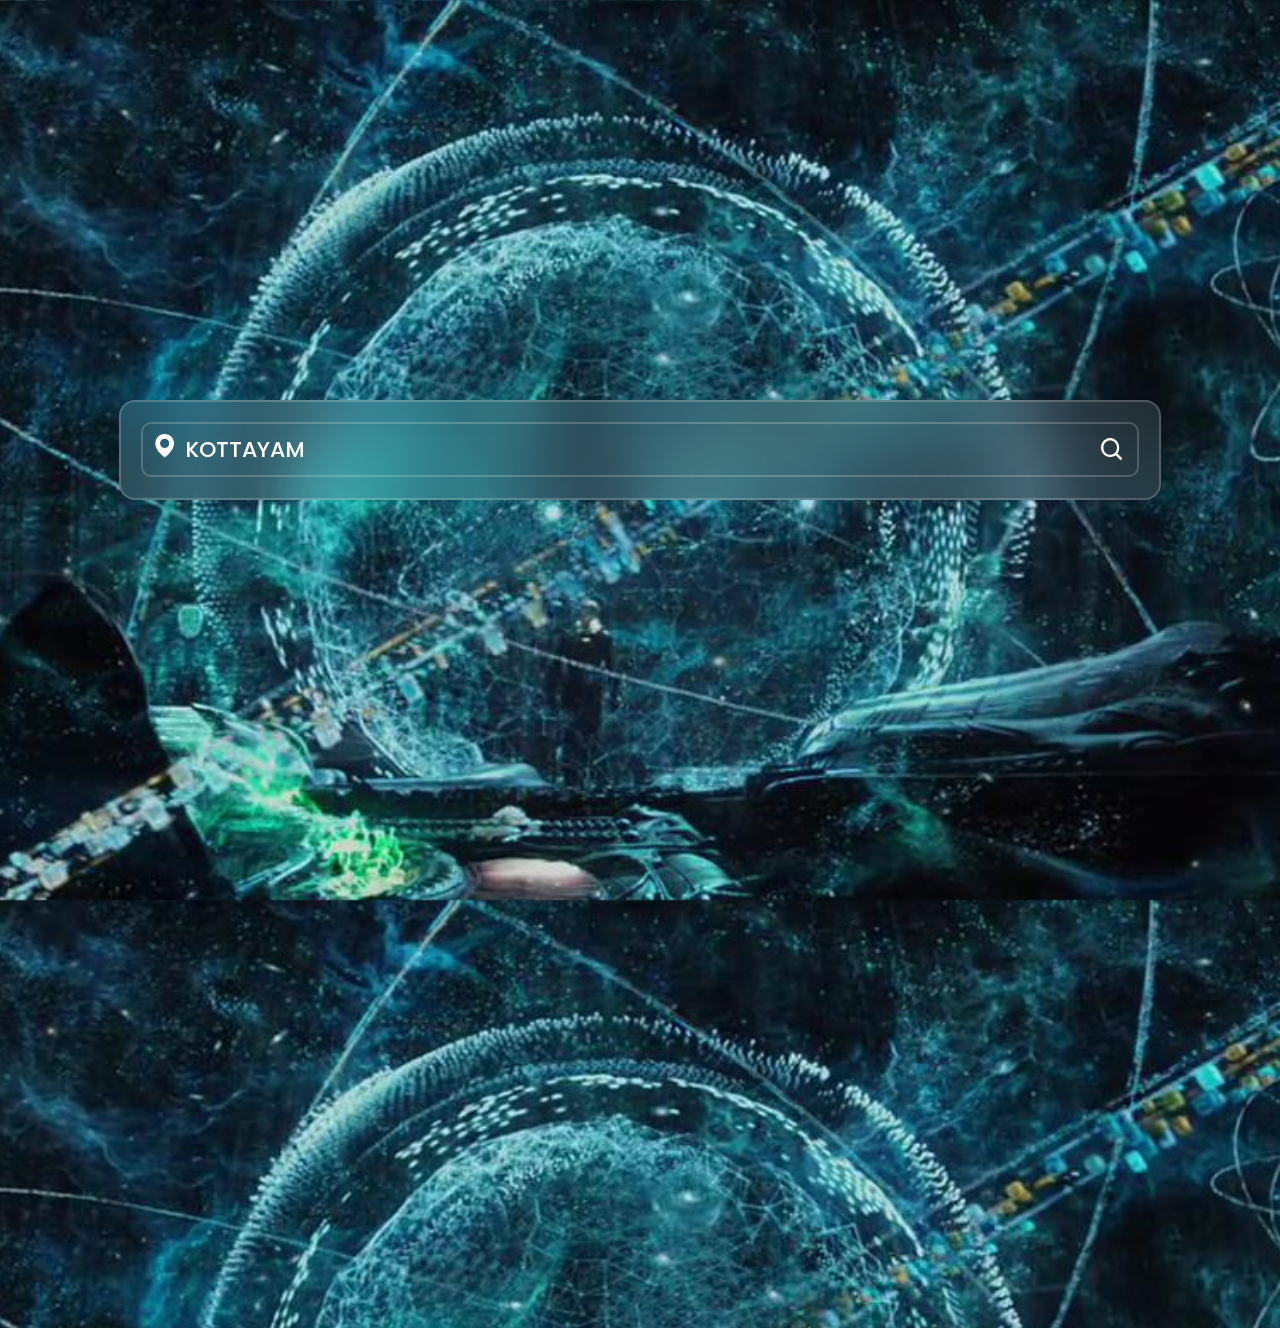
==== index.html @ 90023294 "Edit .gitignore" ====
<!DOCTYPE html>
<html lang="en">
  <head>
    <meta charset="UTF-8" />
    <meta name="viewport" content="width=device-width, initial-scale=1.0" />
    <title>Weather App</title>

    <link
      href="https://unpkg.com/boxicons@2.1.4/css/boxicons.min.css"
      rel="stylesheet"
    />

    <!-- Google Font -->
    <link
      href="https://fonts.googleapis.com/css2?family=Poppins:ital,wght@0,100;0,200;0,300;0,400;0,500;0,600;0,700;0,800;0,900;1,100;1,200;1,300;1,400;1,500;1,600;1,700;1,800;1,900&display=swap"
      rel="stylesheet"
    />

    <!-- Bootstrap -->
    <link href="https://cdn.jsdelivr.net/npm/bootstrap@5.3.3/dist/css/bootstrap.min.css" rel="stylesheet" integrity="sha384-QWTKZyjpPEjISv5WaRU9OFeRpok6YctnYmDr5pNlyT2bRjXh0JMhjY6hW+ALEwIH" crossorigin="anonymous">

    <!-- My CSS -->
    <link rel="stylesheet" href="./public/styles/style.css" />
  </head>
  <body>

    <div class="container-fluid">
      
      <div class="row">
        <div class="col-sm-0 col-md-1 col-lg-1 col-xl-1"></div>
        <div class="col-sm-12 col-md-10 col-lg-10 col-xl-10 d-flex flex-column justify-content-start align-items-center">
          <div class="app-container">
            <div class="search-box d-flex align-items-center">
              <i class="bx bxs-map"></i>
              <input id="city-name-in" type="text" value="Kottayam" placeholder="Enter a Location" />
              <button class="bx bx-search"></button>
            </div>
      
            <p class="city-hide">city-hide</p>
            
            <div class="weather-box">
              <div class="box">
                <div class="info-weather d-flex justify-content-center align-items-center">
                  <div class="weather d-flex flex-column align-items-center">
                    <div class="city" id="city_name">Kottayam,IN</div>
                    <img src="./public/images/cloud.png" />
                    <p class="temperature">0<span>°C</span></p>
                    <p class="description">Broken Clouds</p>
                  </div>
                </div>
              </div>
            </div>

            <div class="text-center date" id="formatted-date">8/5/1993
            </div>

      <div class="text-center time"><span id="today">SUNDAY</span> <span id="clock">11 : 11 : 11 AM</span>
      </div>

            <div class="weather-details d-flex flex-wrap justify-content-center align-items-center
            ">
              <div class="pressure d-flex justify-content-center align-items-center">
                <img src="./public/images/pressure.png" alt="">
                <div class="text">
                    <div class="info-pressure">
                        <span>0%</span>
                    </div>
                    <p>Pressure</p>
                </div>
              </div>

              <div class="humidity d-flex justify-content-center align-items-center">
                  <img src="./public/images/humidity.png" alt="">
                  <div class="text">
                      <div class="info-humidity">
                          <span>0%</span>
                      </div>
                      <p>Humidity</p>
                  </div>
              </div>
      
              <div class="wind d-flex justify-content-center align-items-center">
                  <i class='bx bx-wind'></i>
                  <div class="text">
                      <div class="info-wind">
                          <span>0Km/h</span>
                      </div>
                      <p>Wind Speed</p>
                  </div>
              </div>
            </div>
      
          <div class="not-found">
              <div class="box">
                  <img src="./public/images/404.png">
                  <p>Oops! Location not found!</p>
              </div>
          </div>
          
          </div>
        </div>
        <div class="col-sm-0 col-md-1 col-lg-1 col-xl-1"></div>
      </div>

    </div>
    <script src="./public/scripts/app.js"></script>
  </body>
</html>
---- public/styles/style.css ----
/* @import url('https://fonts.googleapis.com/css2?family=Poppins:ital,wght@0,100;0,200;0,300;0,400;0,500;0,600;0,700;0,800;0,900;1,100;1,200;1,300;1,400;1,500;1,600;1,700;1,800;1,900&display=swap'); */

* {
  margin: 0;
  padding: 0;
  box-sizing: border-box;
  font-family: "Poppins", sans-serif;
}

body {
  display: flex;
  justify-content: center;
  align-items: center;
  min-height: 100vh;
  background-image: url("../images/background.jpg");
  background-size: cover;
  background-position: center;
  overflow-x: hidden;
}

.app-container {
  position: relative;
  /* width: 400px; */
  width: 100%;
  height: 100px;
  background: rgba(255, 255, 255, 0.1);
  backdrop-filter: blur(30px);
  border: 2px solid rgba(255, 255, 255, 0.2);
  border-radius: 16px;
  padding: 20px;
  margin: 40px 0px;
  color: #fff;
  transition: height 0.6s ease;
}

.search-box {
  position: relative;
  width: 100%;
  height: 55px;
  font-size: 22px;
  line-height: 0px;
  display: flex;
  align-items: center;
}

.search-box i {
  position: absolute;
  left: 10px;
  top: 10px;
  font-size: 28px;
  margin: 0;
}

.search-box input {
  position: absolute;
  width: 100%;
  height: 55px;
  background: transparent;
  border: 2px solid rgba(255, 255, 255, 0.2);
  outline: none;
  border-radius: 10px;
  font-size: 22px;
  color: #fff;
  font-weight: 500;
  text-transform: uppercase;
  padding: 0 48px 0 42px;
}

.search-box input::placeholder {
  color: #fff;
  text-transform: capitalize;
}

.search-box button {
  position: absolute;
  right: 0;
  /* top: 50%;
    transform: translateY(-50%); */
  width: 40px;
  height: 100%;
  background: transparent;
  border: none;
  outline: none;
  font-size: 28px;
  color: #fff;
  padding: 0 40px 0 5px;
  cursor: pointer;
}

.weather-box {
  text-align: center;
  margin: 40px 0;
}

.weather-box,
.weather-details,
.not-found {
  overflow: hidden;
  visibility: hidden;
}

.weather-box.active,
.weather-details.active,
.not-found.active {
  visibility: visible;
}

.weather-box .box,
.not-found .box {
  transform: translateY(-100%);
}

.weather-box.active .box,
.not-found.active .box {
  transform: translateY(0%);
  transition: transform 1s ease;
  transition-delay: 0.6s;
}

.weather-box .box .info-weather {
  transform: translateY(-120%);
}

.app-container.active .weather-box .box .info-weather,
.app-container.active .weather-details .pressure .info-pressure,
.app-container.active .weather-details .humidity .info-humidity,
.app-container.active .weather-details .wind .info-wind {
  transform: translateY(0%);
  transition: transform 1s ease;
}

.weather-box img {
  width: 60%;
}

.weather-box .temperature {
  position: relative;
  font-size: 64px;
  line-height: 1;
  font-weight: 700;
  margin: 20px 0 6px -30px;
}

.weather-box .temperature span {
  position: absolute;
  font-size: 24px;
  margin-left: 4px;
}

.weather-box .description,
.city, .date, .time {
  font-size: 22px;
  font-weight: 700;
  text-transform: capitalize;
}

.city, .time {
    margin: 20px 0px;
  }

 .date, .time {
    visibility: hidden;
  }

.weather-details {
  width: 100%;
  padding: 0 20px;
}

.weather-details .pressure img,
.weather-details .humidity img {
  width: 46px;
  height: 46px;
  color: white;
  margin-right: 10px;
}

.weather-details .pressure,
.weather-details .humidity,
.weather-details .wind {
  width: 200px;
  margin: 30px;
  transform: translateY(-100%);
}

.weather-details.active .pressure,
.weather-details.active .humidity,
.weather-details.active .wind {
  transform: translateY(0%);
  transition: transform 1s ease;
  transition-delay: 1.2s;
}

.weather-details .pressure .info-pressure,
.weather-details .humidity .info-humidity,
.weather-details .wind .info-wind {
  transform: translateY(-100%);
  overflow: hidden;
}

.weather-details i {
  font-size: 46px;
  margin-right: 10px;
}

.weather-details span {
  display: inline-block;
  font-size: 22px;
  font-weight: 500;
}

.weather-details p {
  font-size: 14px;
  font-weight: 500;
}

.not-found {
  position: absolute;
  top: 0;
  left: 0;
  width: 100%;
  text-align: center;
  margin-top: 110px;
}

.not-found img {
  width: 65%;
}

.not-found p {
  font-size: 22px;
  font-weight: 500;
  margin-top: 12px;
}

.city-hide {
  display: none;
}

#clone-info-weather {
  width: 100%;
}

#clone-info-weather,
#clone-info-pressure,
#clone-info-humidity,
#clone-info-wind {
  position: absolute;
  transform: translateY(-100%);
}

#clone-info-weather .weather {
  transform: translateY(120%);
  transition: transform 1s ease, opacity 0s;
  transition-delay: 0s, 2s;
}

.weather-box:not(.active) #clone-info-weather .weather {
  opacity: 0;
  transition-delay: 0s;
}

.active-clone#clone-info-weather .weather {
  transform: translateY(0%);
}

#clone-info-pressure span,
#clone-info-humidity span,
#clone-info-wind span {
  transform: translateY(100%);
  transition: transform 1s ease;
}

.active-clone#clone-info-pressure span,
.active-clone#clone-info-humidity span,
.active-clone#clone-info-wind span {
  transform: translateY(0%);
}

.weather-details .pressure > div > div:nth-child(1) > span,
.weather-details .humidity > div > div:nth-child(1) > span,
.weather-details .wind > div > div:nth-child(1) > span {
  visibility: hidden;
}
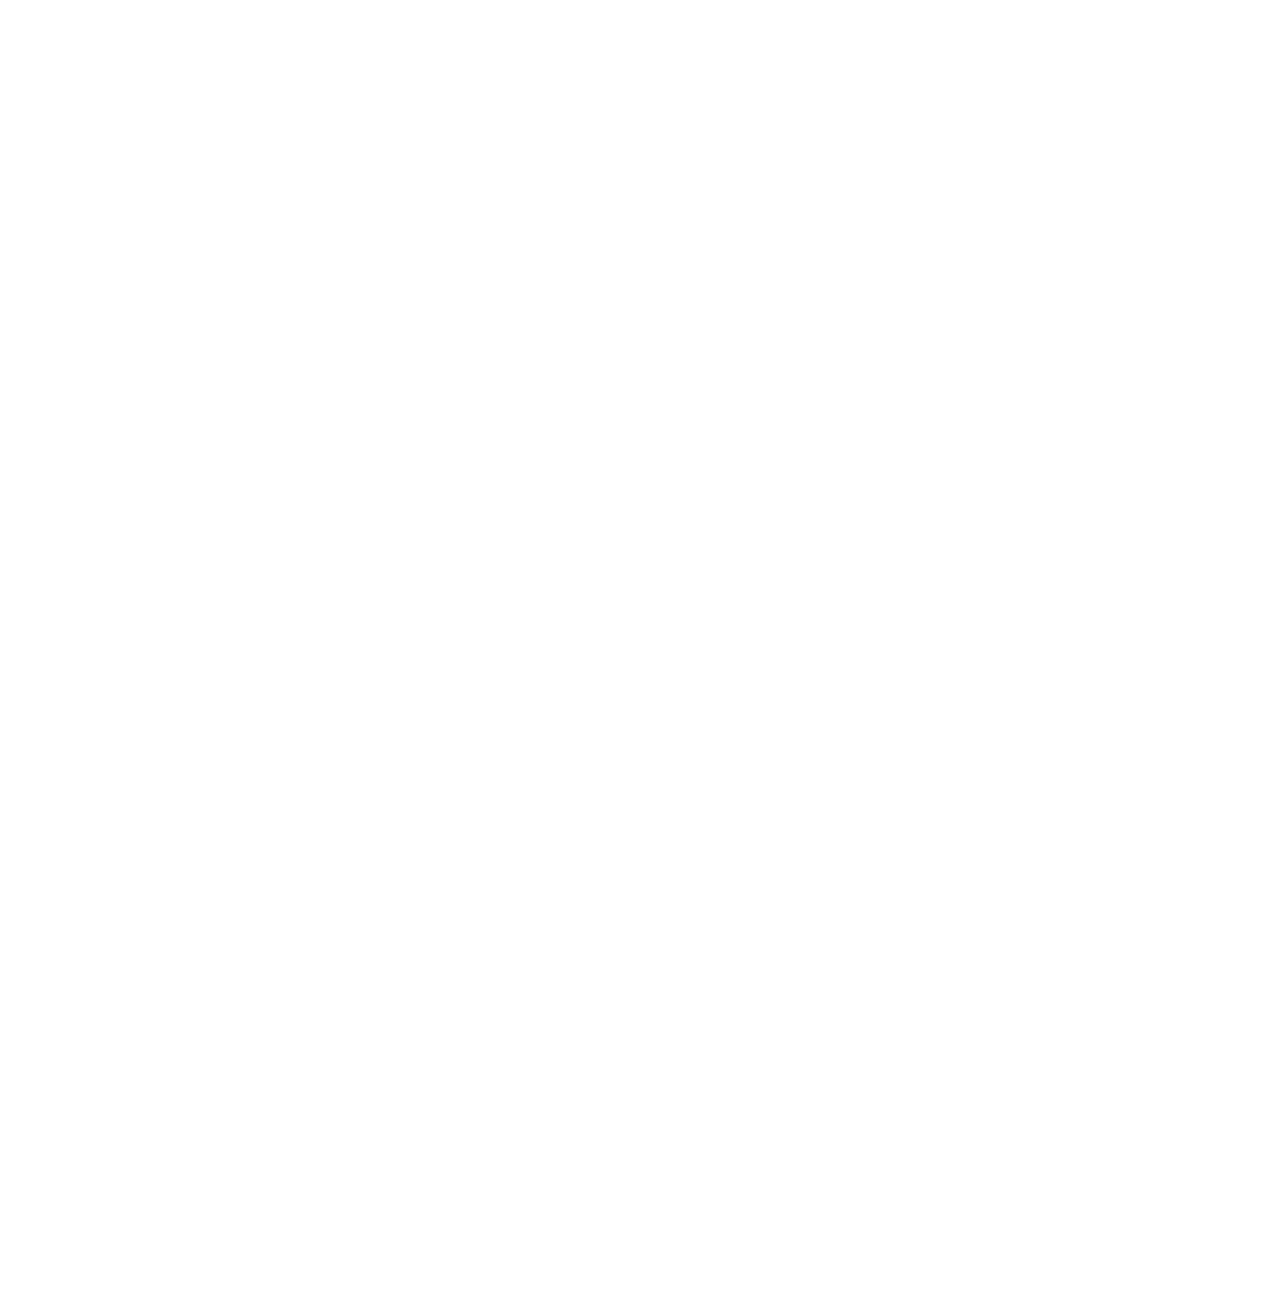
==== commit c3ae9765: "Add suggestions." ====
--- a/index.html
+++ b/index.html
@@ -28,7 +28,7 @@
       
       <div class="row">
         <div class="col-sm-0 col-md-1 col-lg-1 col-xl-1"></div>
-        <div class="col-sm-12 col-md-10 col-lg-10 col-xl-10 d-flex flex-column justify-content-start align-items-center">
+        <div class="col-sm-12 col-md-10 col-lg-10 col-xl-10 d-flex flex-column justify-content-center align-items-center">
           <div class="app-container">
             <div class="search-box d-flex align-items-center">
               <i class="bx bxs-map"></i>
@@ -46,15 +46,16 @@
                     <img src="./public/images/cloud.png" />
                     <p class="temperature">0<span>°C</span></p>
                     <p class="description">Broken Clouds</p>
+                    <p class="suggest" id="suggestion">Carry an umbrella with you.</p>
                   </div>
                 </div>
               </div>
             </div>
 
-            <div class="text-center date" id="formatted-date">8/5/1993
+            <div class="text-center date" id="formatted-date">25th June, 2024
             </div>
 
-      <div class="text-center time"><span id="today">SUNDAY</span> <span id="clock">11 : 11 : 11 AM</span>
+      <div class="text-center time"><span id="today">Sunday,</span> <span id="clock">11 : 11 : 11 AM</span>
       </div>
 
             <div class="weather-details d-flex flex-wrap justify-content-center align-items-center
--- a/public/styles/style.css
+++ b/public/styles/style.css
@@ -12,7 +12,13 @@
   justify-content: center;
   align-items: center;
   min-height: 100vh;
-  background-image: url("../images/background.jpg");
+  /* background-image: url("../images/background.jpg"); */
+  /* background-image: url("../images/clear.webp"); */
+  /* background-image: url("../images/rain.gif"); */
+  /* background-image: url("../images/snow.gif"); */
+  /* background-image: url("../images/cloud.gif"); */
+  /* background-image: url("../images/mist.gif"); */
+  background-image: url("../images/haze.gif");
   background-size: cover;
   background-position: center;
   overflow-x: hidden;
@@ -30,7 +36,7 @@
   padding: 20px;
   margin: 40px 0px;
   color: #fff;
-  transition: height 0.6s ease;
+  transition: height 0.6s ease-in-out;
 }
 
 .search-box {
@@ -92,17 +98,35 @@
   margin: 40px 0;
 }
 
-.weather-box,
-.weather-details,
-.not-found {
+.weather-box, .not-found {
   overflow: hidden;
   visibility: hidden;
+  transform: translateY(-70%);
+}
+
+.weather-details {
+  overflow: hidden;
+  visibility: hidden;
+  transform: translateY(-150%);
+}
+
+.date, .time {
+  transform: translateY(-1600%);
+}
+
+.date.active, .time.active {
+  visibility: visible;
+  transform: translateY(0%);
+  transition: transform 1s ease;
+  transition-delay: 1s;
 }
 
 .weather-box.active,
 .weather-details.active,
 .not-found.active {
   visibility: visible;
+  transform: translateY(0%);
+  transition: transform 2s ease-in-out;
 }
 
 .weather-box .box,
@@ -114,7 +138,7 @@
 .not-found.active .box {
   transform: translateY(0%);
   transition: transform 1s ease;
-  transition-delay: 0.6s;
+  transition-delay: 1s;
 }
 
 .weather-box .box .info-weather {
@@ -130,7 +154,7 @@
 }
 
 .weather-box img {
-  width: 60%;
+  width: 80%;
 }
 
 .weather-box .temperature {
@@ -154,6 +178,11 @@
   text-transform: capitalize;
 }
 
+.suggest {
+  font-size: 22px;
+  font-weight: 700;
+}
+
 .city, .time {
     margin: 20px 0px;
   }
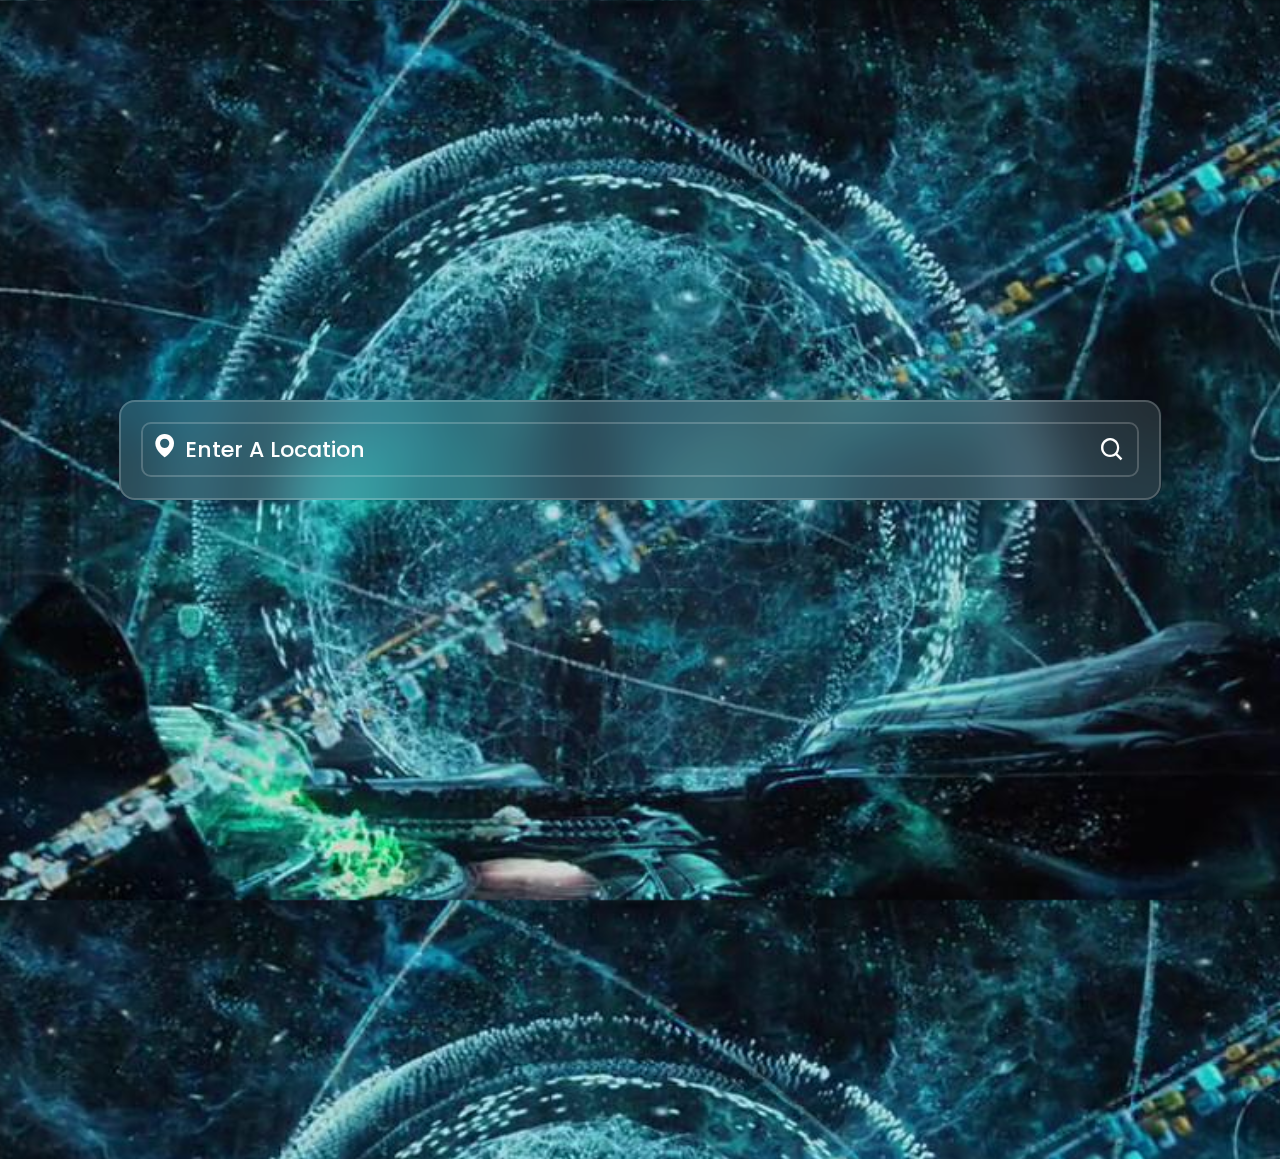
==== commit 77866956: "Fix input." ====
--- a/index.html
+++ b/index.html
@@ -32,7 +32,7 @@
           <div class="app-container">
             <div class="search-box d-flex align-items-center">
               <i class="bx bxs-map"></i>
-              <input id="city-name-in" type="text" value="Kottayam" placeholder="Enter a Location" />
+              <input id="city-name-in" type="text" placeholder="Enter a Location" />
               <button class="bx bx-search"></button>
             </div>
       
--- a/public/styles/style.css
+++ b/public/styles/style.css
@@ -12,13 +12,15 @@
   justify-content: center;
   align-items: center;
   min-height: 100vh;
-  /* background-image: url("../images/background.jpg"); */
+  background-image: url("../images/background.jpg");
   /* background-image: url("../images/clear.webp"); */
   /* background-image: url("../images/rain.gif"); */
   /* background-image: url("../images/snow.gif"); */
   /* background-image: url("../images/cloud.gif"); */
   /* background-image: url("../images/mist.gif"); */
-  background-image: url("../images/haze.gif");
+  /* background-image: url("../images/haze.gif"); */
+  /* background-image: url("../images/drizzle.webp"); */
+  /* background-image: url("../images/thunderstorm.gif"); */
   background-size: cover;
   background-position: center;
   overflow-x: hidden;
@@ -107,7 +109,7 @@
 .weather-details {
   overflow: hidden;
   visibility: hidden;
-  transform: translateY(-150%);
+  transform: translateY(-250%);
 }
 
 .date, .time {
@@ -172,15 +174,22 @@
 }
 
 .weather-box .description,
-.city, .date, .time {
+.city, .time {
   font-size: 22px;
   font-weight: 700;
   text-transform: capitalize;
 }
 
+.date {
+  font-size: 22px;
+  font-weight: 700;
+}
+
 .suggest {
   font-size: 22px;
   font-weight: 700;
+  text-align: left;
+  padding: 0px 20px;
 }
 
 .city, .time {
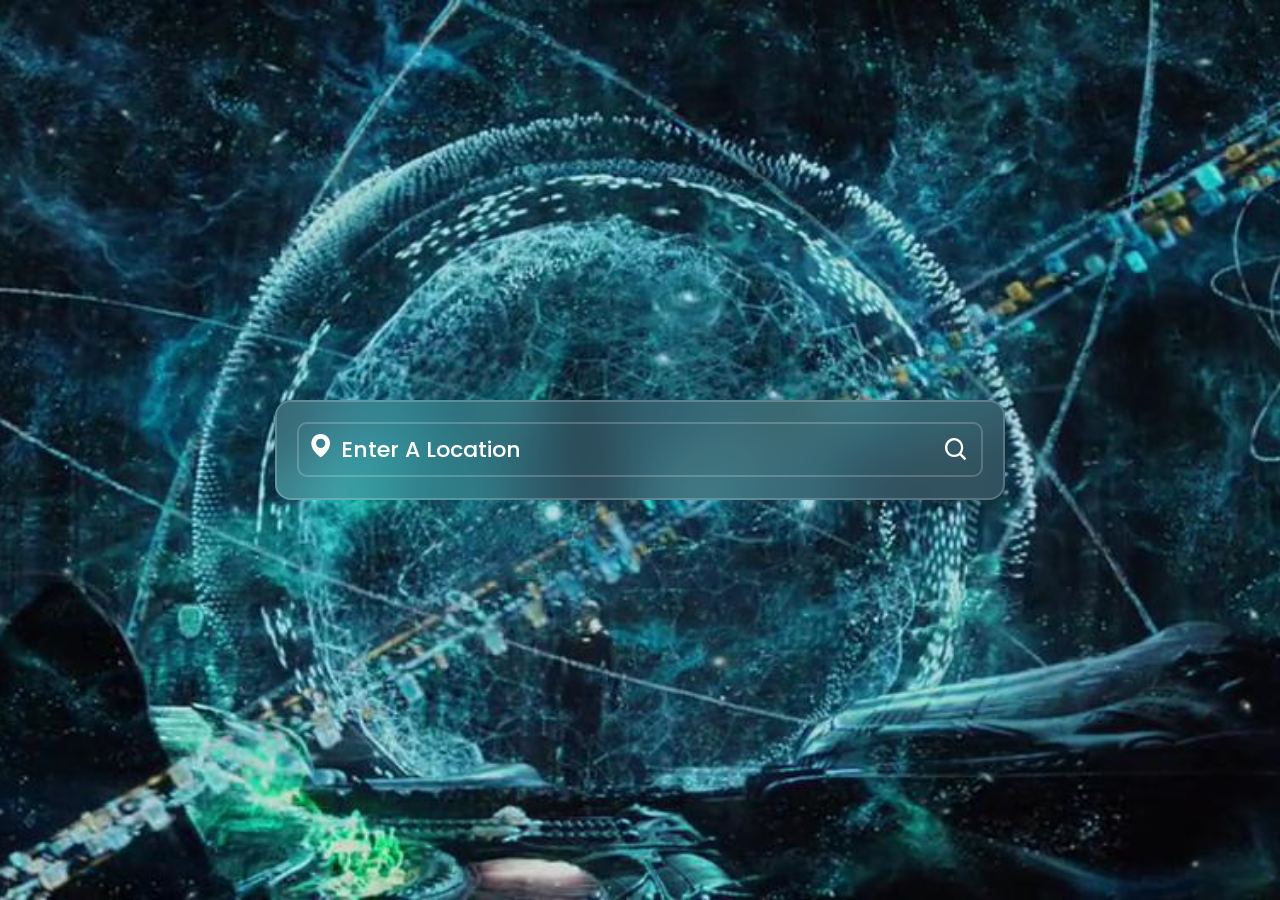
==== commit 73ff43e5: "Fix .not-found img" ====
--- a/index.html
+++ b/index.html
@@ -92,7 +92,7 @@
             </div>
       
           <div class="not-found">
-              <div class="box">
+              <div class="box d-flex flex-column justify-content-center align-items-center">
                   <img src="./public/images/404.png">
                   <p>Oops! Location not found!</p>
               </div>
--- a/public/styles/style.css
+++ b/public/styles/style.css
@@ -28,7 +28,6 @@
 
 .app-container {
   position: relative;
-  /* width: 400px; */
   width: 100%;
   height: 100px;
   background: rgba(255, 255, 255, 0.1);
@@ -131,6 +130,11 @@
   transition: transform 2s ease-in-out;
 }
 
+.not-found.active, .not-found.active .box{
+  margin-bottom: 20px;
+  padding: 0px 20px;
+}
+
 .weather-box .box,
 .not-found .box {
   transform: translateY(-100%);
@@ -262,7 +266,7 @@
 }
 
 .not-found img {
-  width: 65%;
+  height: 250px;
 }
 
 .not-found p {
@@ -320,3 +324,30 @@
 .weather-details .wind > div > div:nth-child(1) > span {
   visibility: hidden;
 }
+
+/* Medium devices (tablets, 768px and up) */
+@media (min-width: 768px) {
+  .app-container {
+    width: 70%;
+  }
+  
+  .weather-box img {
+    width: 70%;
+  }
+
+  .suggest {
+    text-align: justify;
+  }
+
+  .weather-box {
+    transform: translateY(-80%);
+  }
+
+  .time {
+    transform: translateY(-1700%);
+  }
+
+  .weather-details {
+    transform: translateY(-340%);
+  }
+}